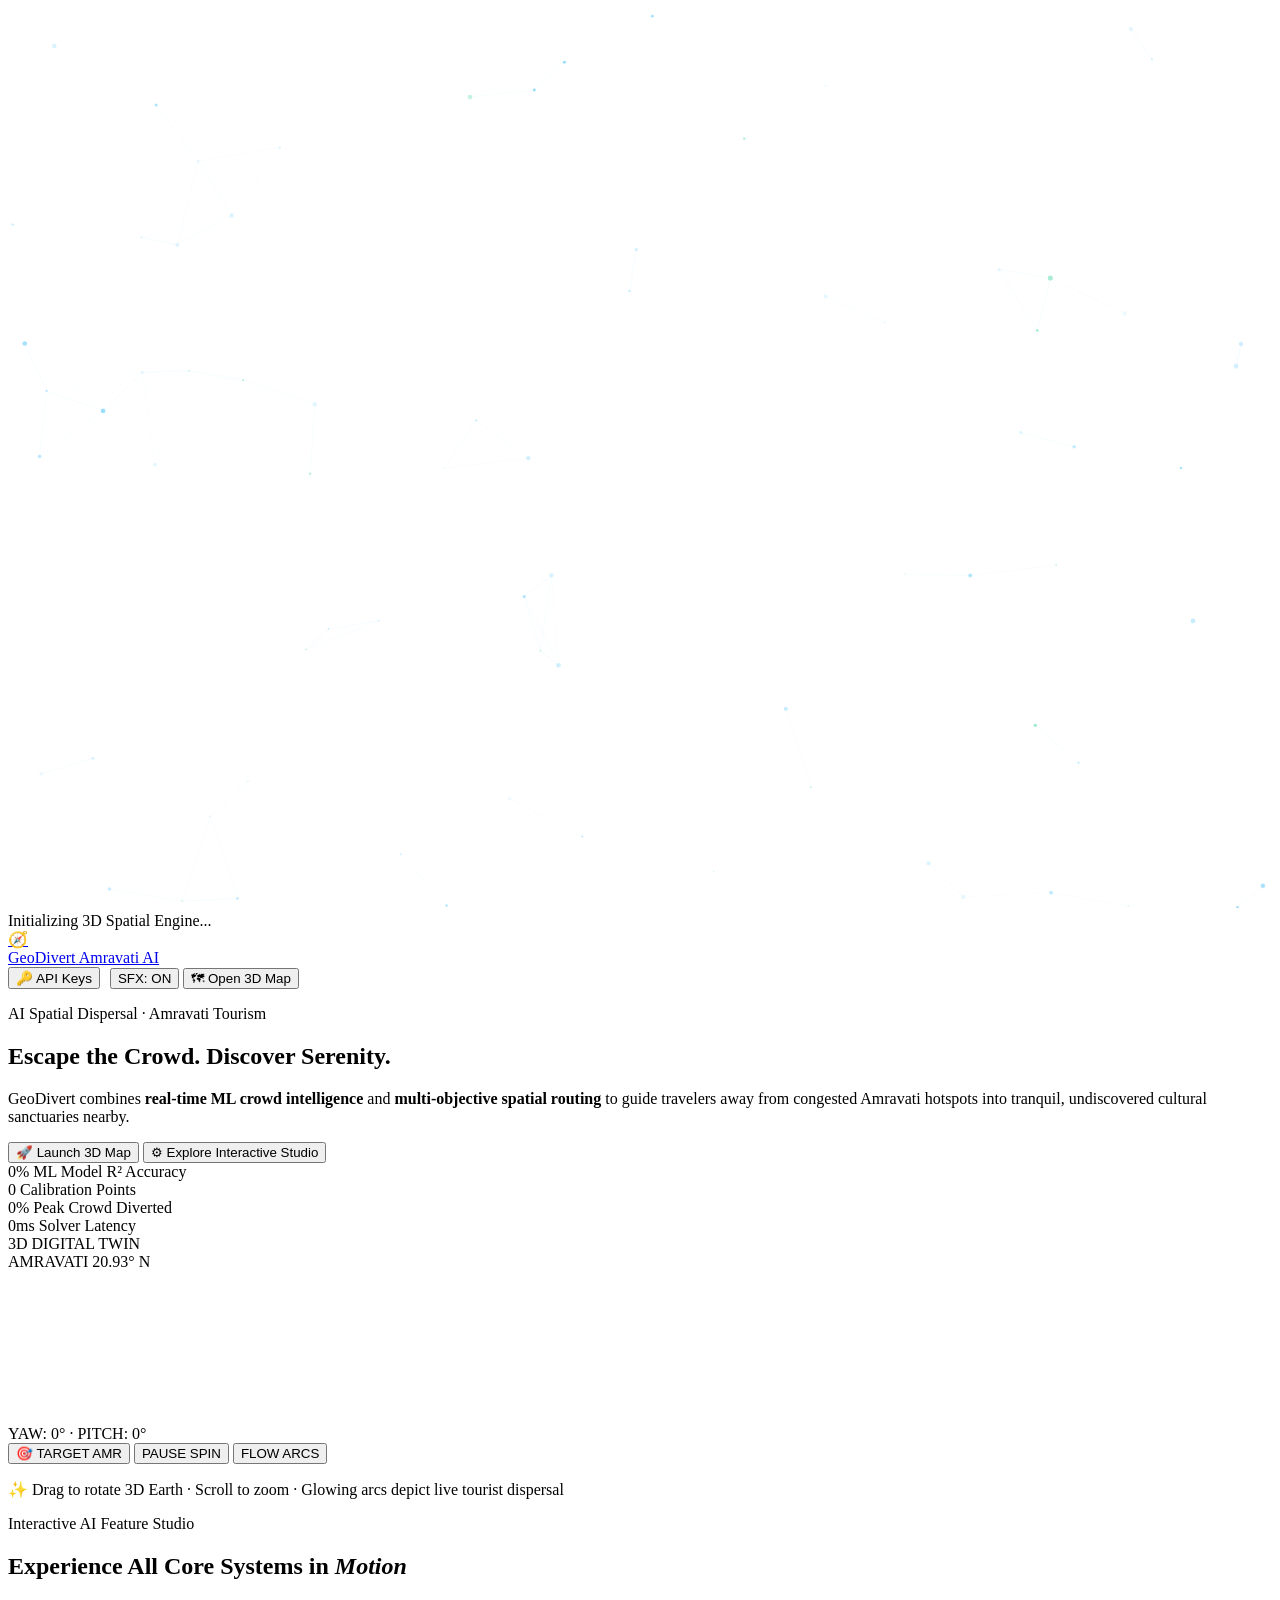
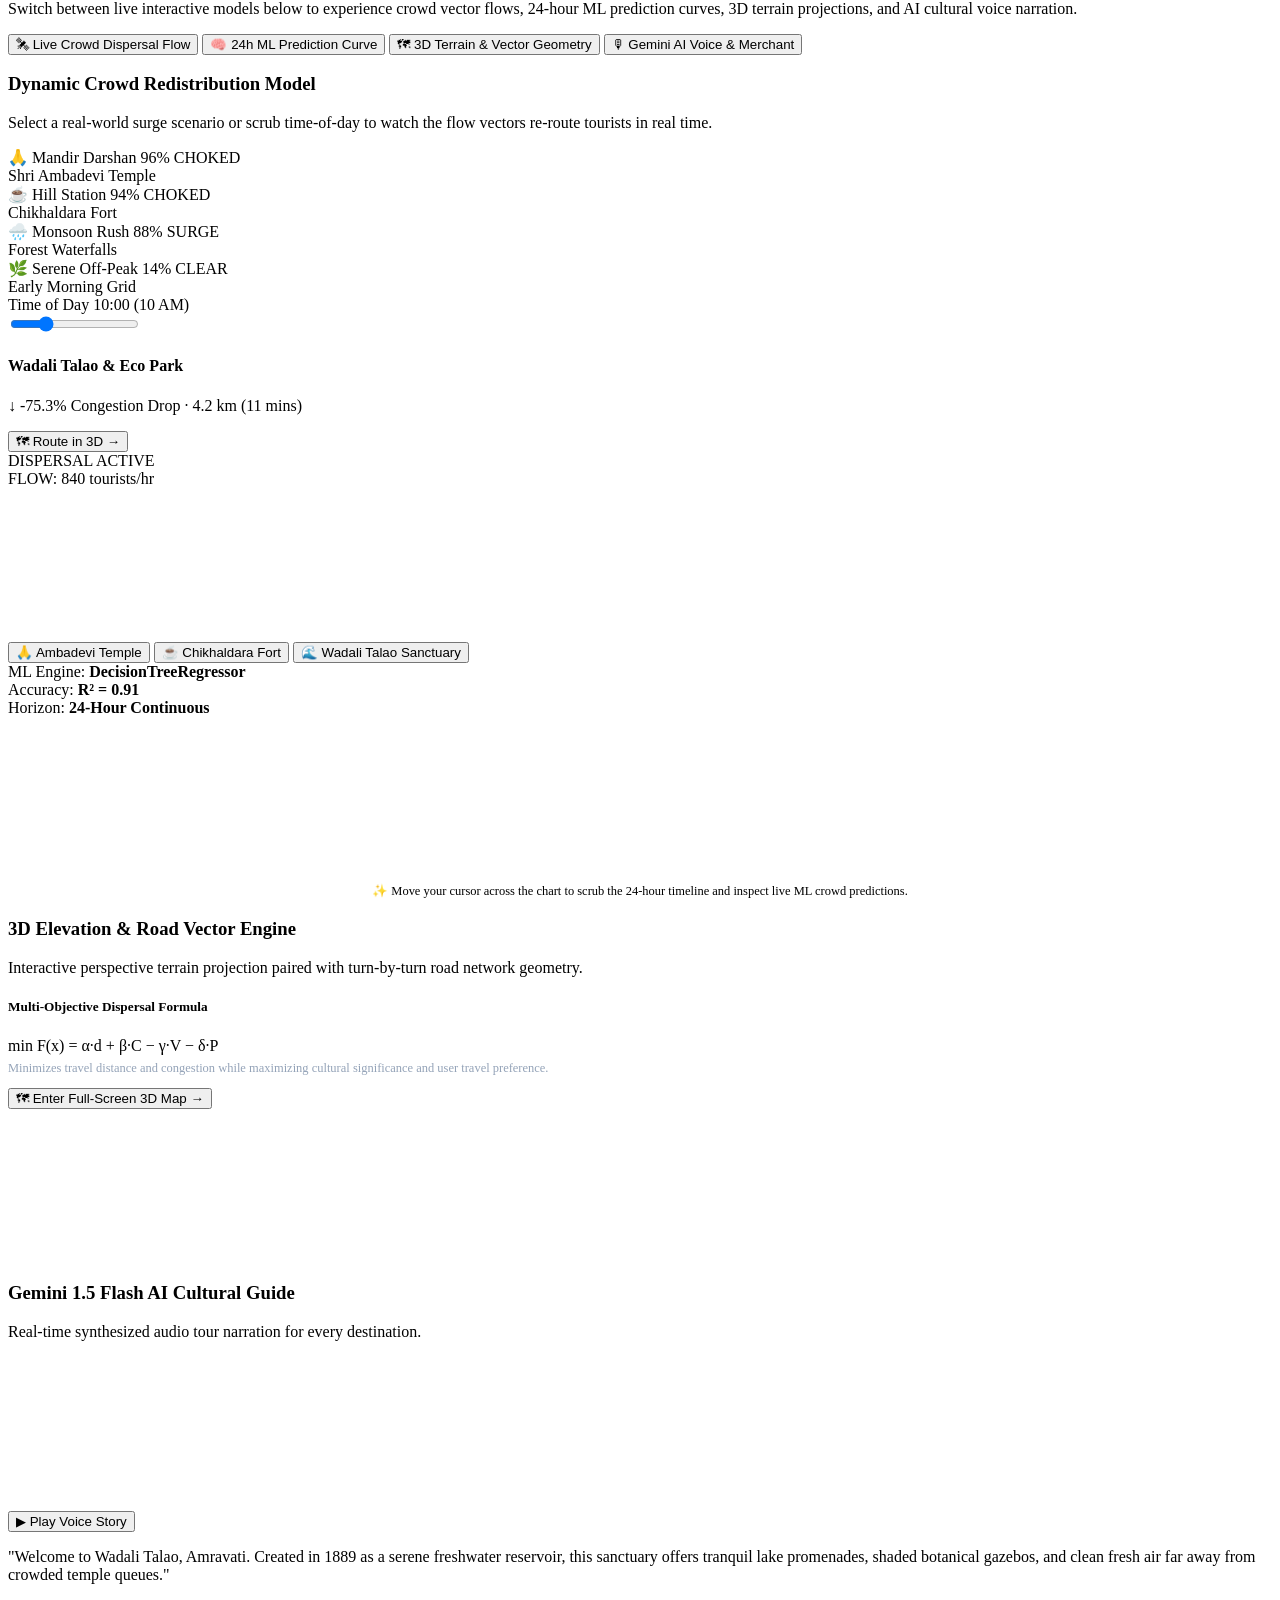
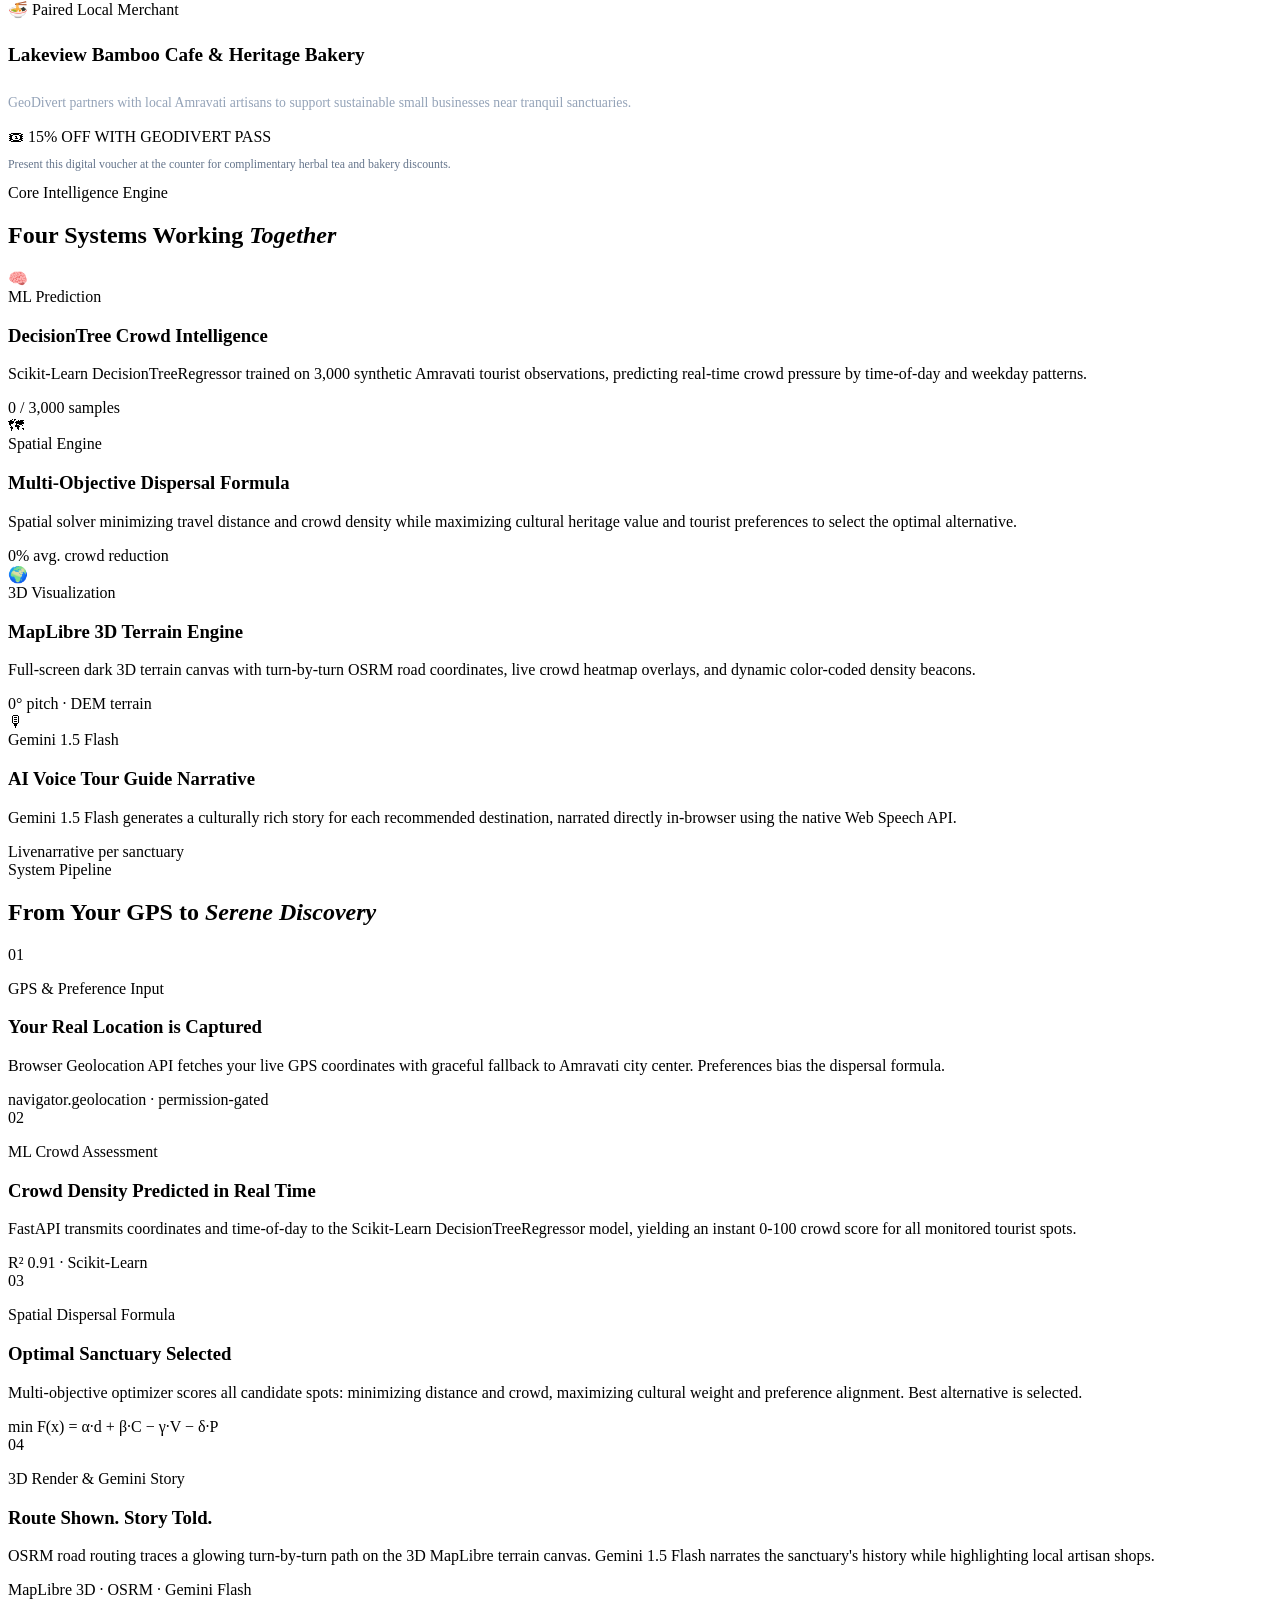
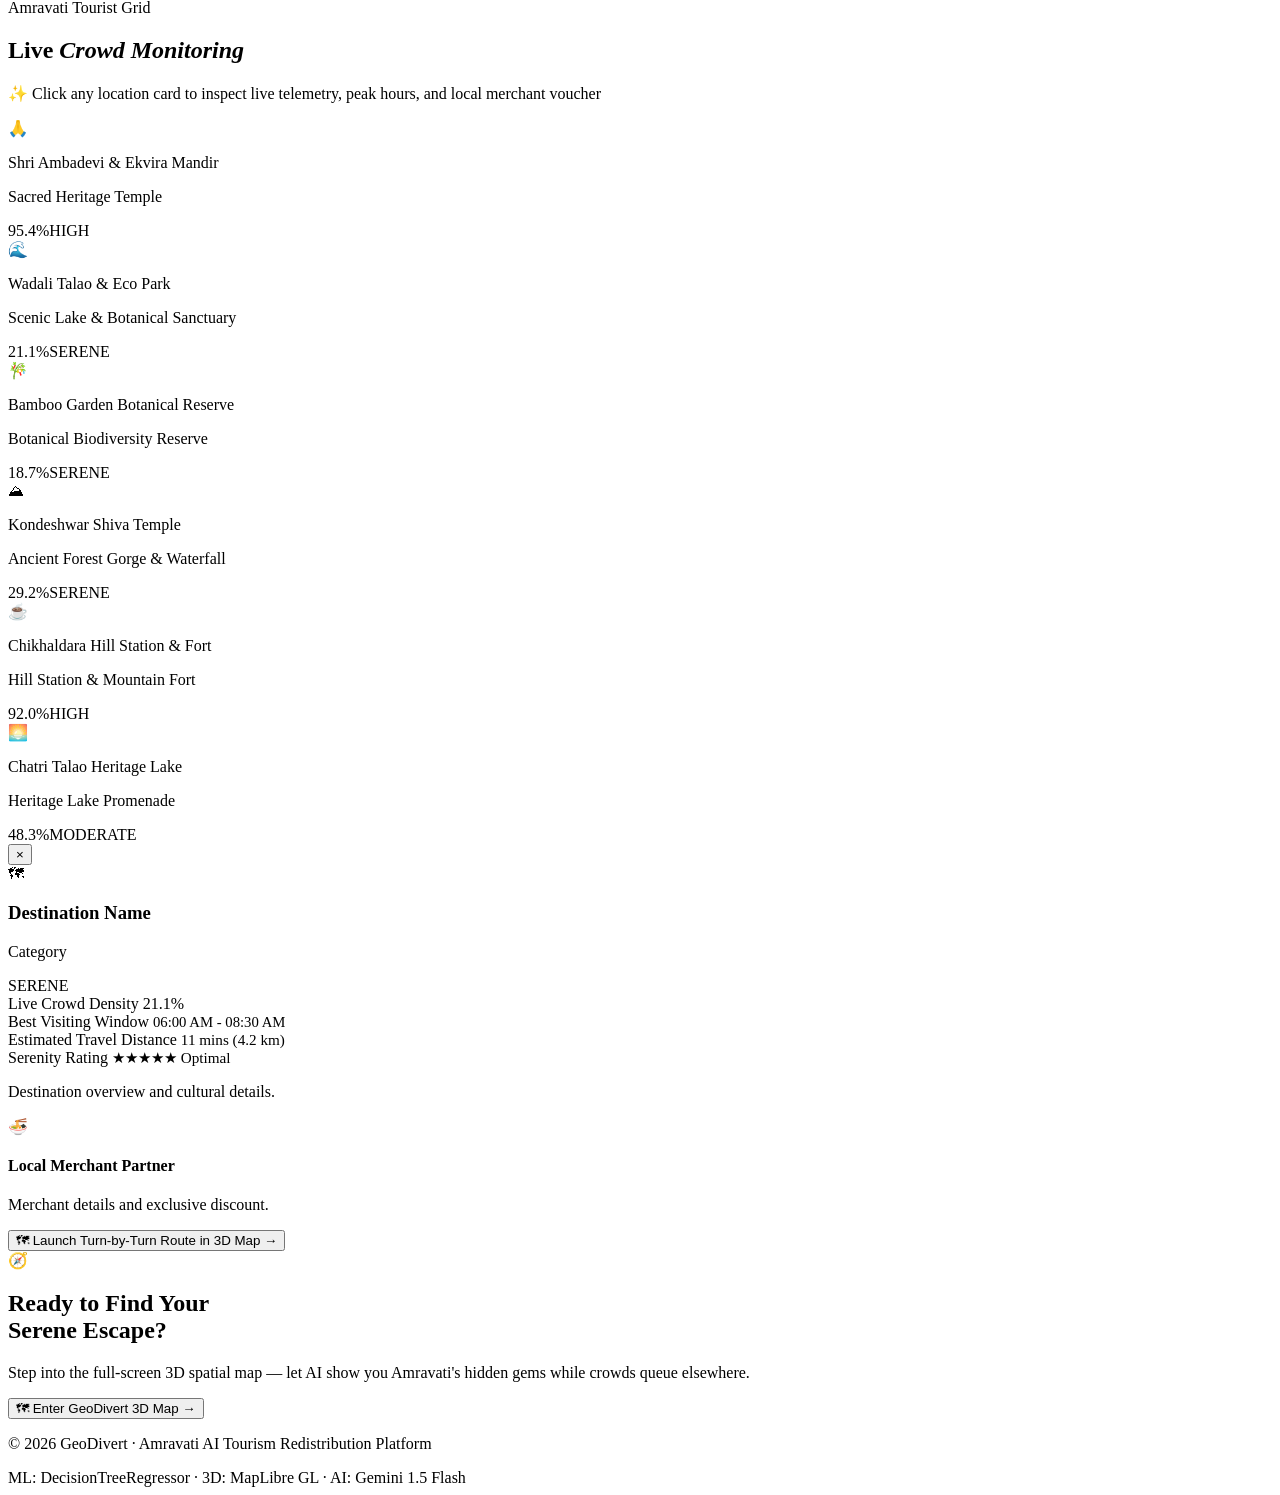
==== frontend/landing.html @ cd746c13 "Add API Key Configuration Modal, safe env API key loading, and updated GitHub setup documentation" ====
<!DOCTYPE html>
<html lang="en">
<head>
<meta charset="UTF-8"/>
<meta name="viewport" content="width=device-width, initial-scale=1.0"/>
<title>GeoDivert - AI Tourism Crowd Redistribution & 3D Spatial Engine</title>
<meta name="description" content="GeoDivert uses real-time ML crowd prediction and 3D spatial dispersal to intelligently guide tourists away from congested Amravati hotspots to serene cultural sanctuaries."/>
<link rel="preconnect" href="https://fonts.googleapis.com"/>
<link rel="preconnect" href="https://fonts.gstatic.com" crossorigin/>
<link href="https://fonts.googleapis.com/css2?family=Outfit:wght@300;400;500;600;700;800;900&family=Plus+Jakarta+Sans:wght@300;400;500;600;700&display=swap" rel="stylesheet"/>
<link rel="stylesheet" href="/css/landing.css"/>
</head>
<body>

<!-- Fluid Cursor Follower -->
<div id="cursor-glow"></div>

<!-- Background Particle Canvas & Tech Grid Layers -->
<canvas id="pc"></canvas>
<div class="go"></div>
<div class="sl"></div>
<div class="stl" id="stl"></div>

<!-- 3D Spatial Engine Loading Scanner Overlay -->
<div id="to">
  <div class="ls"></div>
  <div class="lt">Initializing 3D Spatial Engine...</div>
</div>

<!-- Navigation Bar -->
<nav>
  <a href="#" class="nb">
    <div class="nlr">&#x1F9ED;</div>
    <span class="nw">GeoDivert</span>
    <span class="nbg">Amravati AI</span>
  </a>
  <div class="nav-actions">
    <button class="sfx-toggle" id="landing-api-key-btn" onclick="openLandingApiModal()" style="margin-right:6px;" title="Configure API Keys for GitHub / Live Services">
      <span style="font-size:0.85rem;">🔑 API Keys</span>
    </button>
    <button class="sfx-toggle" id="sfx-btn" onclick="toggleSfx()">
      <span class="sfx-dot"></span>
      <span id="sfx-label">SFX: ON</span>
    </button>
    <button class="nc" onclick="launchApp()">&#x1F5FA; Open 3D Map</button>
  </div>
</nav>

<!-- HERO SECTION: Split Layout with 3D Holographic Globe Model -->
<section class="hero" id="home">
  <div class="hero-content">
    <p class="ho"><span class="hod"></span>AI Spatial Dispersal &middot; Amravati Tourism</p>
    <h1 class="hh">
      <span class="l1">Escape the Crowd.</span>
      <span class="l2"><span id="tw">Discover Serenity.</span><span class="tc"></span></span>
    </h1>
    <p class="hs">GeoDivert combines <strong>real-time ML crowd intelligence</strong> and <strong>multi-objective spatial routing</strong> to guide travelers away from congested Amravati hotspots into tranquil, undiscovered cultural sanctuaries nearby.</p>
    
    <div class="hcr">
      <button class="bp" onclick="addRipple(event,this);setTimeout(launchApp,400)">&#x1F680; Launch 3D Map</button>
      <button class="bg" onclick="document.getElementById('studio').scrollIntoView({behavior:'smooth'})">&#x2699; Explore Interactive Studio</button>
    </div>

    <!-- Quick Animated Telemetry Metrics -->
    <div class="hero-stats-row">
      <div class="hs-item">
        <span class="hs-val" data-counter="91.4" data-suffix="%" data-decimals="1">0%</span>
        <span class="hs-lbl">ML Model R&sup2; Accuracy</span>
      </div>
      <div class="hs-item">
        <span class="hs-val" data-counter="3000" data-suffix="+" data-decimals="0">0</span>
        <span class="hs-lbl">Calibration Points</span>
      </div>
      <div class="hs-item">
        <span class="hs-val" data-counter="74" data-prefix="&darr; " data-suffix="%" data-decimals="0">0%</span>
        <span class="hs-lbl">Peak Crowd Diverted</span>
      </div>
      <div class="hs-item">
        <span class="hs-val" data-counter="115" data-prefix="< " data-suffix="ms" data-decimals="0">0ms</span>
        <span class="hs-lbl">Solver Latency</span>
      </div>
    </div>
  </div>

  <!-- 3D Holographic Globe Viewport -->
  <div class="globe-viewport-container">
    <div class="globe-frame">
      <div class="globe-hud-top">
        <div class="hud-chip"><span class="dot-live"></span>3D DIGITAL TWIN</div>
        <div class="hud-chip">AMRAVATI 20.93&deg; N</div>
      </div>
      <canvas id="globe3d-canvas"></canvas>
      <div class="globe-hud-bottom">
        <div class="globe-telemetry">
          <span id="hud-yaw">YAW: 0&deg;</span> &middot; <span id="hud-pitch">PITCH: 0&deg;</span>
        </div>
        <div class="globe-controls">
          <button class="hud-btn" onclick="targetAmravati()">&#x1F3AF; TARGET AMR</button>
          <button class="hud-btn" id="btn-spin-toggle" onclick="toggleSpin()">PAUSE SPIN</button>
          <button class="hud-btn" id="btn-arcs-toggle" onclick="toggleArcs()">FLOW ARCS</button>
        </div>
      </div>
    </div>
    <p class="globe-caption">&#x2728; Drag to rotate 3D Earth &middot; Scroll to zoom &middot; Glowing arcs depict live tourist dispersal</p>
  </div>
</section>

<!-- ==================== INTERACTIVE AI FEATURE STUDIO ==================== -->
<section class="studio-section" id="studio">
  <span class="sl2">Interactive AI Feature Studio</span>
  <h2 class="st2">Experience All Core Systems in <em>Motion</em></h2>
  <p class="s-sub">Switch between live interactive models below to experience crowd vector flows, 24-hour ML prediction curves, 3D terrain projections, and AI cultural voice narration.</p>

  <!-- Studio Navigation Tabs (Segmented Control) -->
  <div class="studio-tabs-row">
    <button class="studio-tab active" onclick="switchStudioTab('dispersal', this)">&#x1F6F0; Live Crowd Dispersal Flow</button>
    <button class="studio-tab" onclick="switchStudioTab('curve', this)">&#x1F9E0; 24h ML Prediction Curve</button>
    <button class="studio-tab" onclick="switchStudioTab('terrain', this)">&#x1F5FA; 3D Terrain &amp; Vector Geometry</button>
    <button class="studio-tab" onclick="switchStudioTab('gemini', this)">&#x1F399; Gemini AI Voice &amp; Merchant</button>
  </div>

  <!-- Studio Panels Stage -->
  <div class="studio-stage">

    <!-- PANEL 1: CROWD DISPERSAL FLOW -->
    <div class="studio-panel active" id="panel-dispersal">
      <div class="p1-grid">
        <div class="p1-controls">
          <div class="p1-header">
            <h3>Dynamic Crowd Redistribution Model</h3>
            <p>Select a real-world surge scenario or scrub time-of-day to watch the flow vectors re-route tourists in real time.</p>
          </div>

          <!-- Scenario Cards Grid -->
          <div class="scenarios-grid">
            <div class="sc-card active" onclick="selectScenario('darshan', this)">
              <div class="sc-card-top">
                <span>&#x1F64F; Mandir Darshan</span>
                <span class="tag-choked">96% CHOKED</span>
              </div>
              <span class="sc-card-title">Shri Ambadevi Temple</span>
            </div>

            <div class="sc-card" onclick="selectScenario('weekend', this)">
              <div class="sc-card-top">
                <span>&#x2615; Hill Station</span>
                <span class="tag-choked">94% CHOKED</span>
              </div>
              <span class="sc-card-title">Chikhaldara Fort</span>
            </div>

            <div class="sc-card" onclick="selectScenario('monsoon', this)">
              <div class="sc-card-top">
                <span>&#x1F327;&#xFE0F; Monsoon Rush</span>
                <span class="tag-choked">88% SURGE</span>
              </div>
              <span class="sc-card-title">Forest Waterfalls</span>
            </div>

            <div class="sc-card" onclick="selectScenario('offpeak', this)">
              <div class="sc-card-top">
                <span>&#x1F33F; Serene Off-Peak</span>
                <span class="tag-clear">14% CLEAR</span>
              </div>
              <span class="sc-card-title">Early Morning Grid</span>
            </div>
          </div>

          <!-- Time Scrubber -->
          <div class="time-scrub-box">
            <div class="time-scrub-head">
              <span>Time of Day</span>
              <span id="scrub-hour-disp">10:00 (10 AM)</span>
            </div>
            <input type="range" class="scrub-range" min="6" max="22" value="10" oninput="onHourScrub(this.value)"/>
          </div>

          <!-- Target Recommendation Summary -->
          <div class="p1-summary-box">
            <div class="p1-summary-text">
              <h4 id="p1-target-name">Wadali Talao &amp; Eco Park</h4>
              <p id="p1-target-meta">&darr; -75.3% Congestion Drop &middot; 4.2 km (11 mins)</p>
            </div>
            <button class="p1-route-btn" onclick="launchApp()">&#x1F5FA; Route in 3D &rarr;</button>
          </div>
        </div>

        <!-- Dispersal Canvas Display -->
        <div class="p1-canvas-wrap">
          <div class="canvas-hud-overlay">
            <div class="canvas-pill-badge"><span class="dot-live"></span>DISPERSAL ACTIVE</div>
            <div class="canvas-pill-badge" id="hud-flow-rate">FLOW: 840 tourists/hr</div>
          </div>
          <canvas id="dispersal-canvas"></canvas>
        </div>
      </div>
    </div>

    <!-- PANEL 2: 24-HOUR ML CROWD PREDICTION CURVE -->
    <div class="studio-panel" id="panel-curve">
      <div class="p2-container">
        <div class="p2-top-bar">
          <div class="p2-spots-row">
            <button class="p2-spot-btn active" onclick="selectCurveSpot('ambadevi', this)">&#x1F64F; Ambadevi Temple</button>
            <button class="p2-spot-btn" onclick="selectCurveSpot('chikhaldara', this)">&#x2615; Chikhaldara Fort</button>
            <button class="p2-spot-btn" onclick="selectCurveSpot('wadali', this)">&#x1F30A; Wadali Talao Sanctuary</button>
          </div>
          <div class="p2-hud-metrics">
            <div class="p2-metric"><span>ML Engine:</span> <strong>DecisionTreeRegressor</strong></div>
            <div class="p2-metric"><span>Accuracy:</span> <strong>R&sup2; = 0.91</strong></div>
            <div class="p2-metric"><span>Horizon:</span> <strong>24-Hour Continuous</strong></div>
          </div>
        </div>

        <!-- Curve Canvas Graph -->
        <div class="curve-canvas-wrap">
          <canvas id="curve-canvas"></canvas>
        </div>
        <p style="font-size:0.78rem;color:var(--muted);text-align:center">&#x2728; Move your cursor across the chart to scrub the 24-hour timeline and inspect live ML crowd predictions.</p>
      </div>
    </div>

    <!-- PANEL 3: 3D TERRAIN & VECTOR GEOMETRY -->
    <div class="studio-panel" id="panel-terrain">
      <div class="p3-container">
        <div class="p3-info-pane">
          <div class="p1-header">
            <h3>3D Elevation &amp; Road Vector Engine</h3>
            <p>Interactive perspective terrain projection paired with turn-by-turn road network geometry.</p>
          </div>

          <div class="p3-formula-box">
            <h5>Multi-Objective Dispersal Formula</h5>
            <div class="p3-math">min F(x) = &alpha;&middot;d + &beta;&middot;C &minus; &gamma;&middot;V &minus; &delta;&middot;P</div>
            <p style="font-size:0.78rem;color:#94a3b8;margin-top:6px">Minimizes travel distance and congestion while maximizing cultural significance and user travel preference.</p>
          </div>

          <button class="p1-route-btn" style="align-self:flex-start" onclick="launchApp()">&#x1F5FA; Enter Full-Screen 3D Map &rarr;</button>
        </div>

        <!-- Terrain Canvas -->
        <div class="terrain-canvas-wrap">
          <canvas id="terrain-canvas"></canvas>
        </div>
      </div>
    </div>

    <!-- PANEL 4: GEMINI AI VOICE & LOCAL MERCHANT -->
    <div class="studio-panel" id="panel-gemini">
      <div class="p4-container">
        <!-- Audio Narration Card -->
        <div class="p4-audio-card">
          <div class="p1-header">
            <h3>Gemini 1.5 Flash AI Cultural Guide</h3>
            <p>Real-time synthesized audio tour narration for every destination.</p>
          </div>

          <!-- Animated Spectrum Canvas -->
          <div class="audio-spectrum-canvas-wrap">
            <canvas id="audio-eq-canvas"></canvas>
          </div>

          <button class="audio-play-btn" onclick="playGeminiStory()">
            &#x25B6; <span id="audio-btn-label">Play Voice Story</span>
          </button>

          <p class="p4-story-text">"Welcome to Wadali Talao, Amravati. Created in 1889 as a serene freshwater reservoir, this sanctuary offers tranquil lake promenades, shaded botanical gazebos, and clean fresh air far away from crowded temple queues."</p>
        </div>

        <!-- Local Merchant Partner Voucher -->
        <div class="p4-merchant-card">
          <div class="p4-merchant-tag">&#x1F35C; Paired Local Merchant</div>
          <h4 style="font-family:var(--font-d);font-size:1.2rem;font-weight:800;color:var(--white)">Lakeview Bamboo Cafe &amp; Heritage Bakery</h4>
          <p style="font-size:0.86rem;color:#94a3b8;line-height:1.6">GeoDivert partners with local Amravati artisans to support sustainable small businesses near tranquil sanctuaries.</p>
          <div class="p4-voucher-badge">&#x1F39F; 15% OFF WITH GEODIVERT PASS</div>
          <p style="font-size:0.74rem;color:#64748b">Present this digital voucher at the counter for complimentary herbal tea and bakery discounts.</p>
        </div>
      </div>
    </div>

  </div>
</section>

<!-- CORE INTELLIGENCE FEATURES: 3D Perspective Tilt Cards -->
<section class="features" id="features">
  <span class="sl2">Core Intelligence Engine</span>
  <h2 class="st2">Four Systems Working <em>Together</em></h2>
  <div class="fg">
    <div class="fc" data-delay="0">
      <div class="fi">&#x1F9E0;</div>
      <span class="ftg">ML Prediction</span>
      <h3 class="ft">DecisionTree Crowd Intelligence</h3>
      <p class="fd">Scikit-Learn DecisionTreeRegressor trained on 3,000 synthetic Amravati tourist observations, predicting real-time crowd pressure by time-of-day and weekday patterns.</p>
      <div class="fm">
        <span data-counter="0.91" data-prefix="R&sup2; = " data-decimals="2">0</span>
        <span class="ml">/ 3,000 samples</span>
      </div>
    </div>
    <div class="fc" data-delay="100">
      <div class="fi">&#x1F5FA;</div>
      <span class="ftg">Spatial Engine</span>
      <h3 class="ft">Multi-Objective Dispersal Formula</h3>
      <p class="fd">Spatial solver minimizing travel distance and crowd density while maximizing cultural heritage value and tourist preferences to select the optimal alternative.</p>
      <div class="fm">
        <span data-counter="74" data-prefix="&darr; " data-suffix="%" data-decimals="0">0%</span>
        <span class="ml">avg. crowd reduction</span>
      </div>
    </div>
    <div class="fc" data-delay="200">
      <div class="fi">&#x1F30D;</div>
      <span class="ftg">3D Visualization</span>
      <h3 class="ft">MapLibre 3D Terrain Engine</h3>
      <p class="fd">Full-screen dark 3D terrain canvas with turn-by-turn OSRM road coordinates, live crowd heatmap overlays, and dynamic color-coded density beacons.</p>
      <div class="fm">
        <span data-counter="70" data-suffix="&deg;" data-decimals="0">0&deg;</span>
        <span class="ml">pitch &middot; DEM terrain</span>
      </div>
    </div>
    <div class="fc" data-delay="300">
      <div class="fi">&#x1F399;</div>
      <span class="ftg">Gemini 1.5 Flash</span>
      <h3 class="ft">AI Voice Tour Guide Narrative</h3>
      <p class="fd">Gemini 1.5 Flash generates a culturally rich story for each recommended destination, narrated directly in-browser using the native Web Speech API.</p>
      <div class="fm">Live<span class="ml">narrative per sanctuary</span></div>
    </div>
  </div>
</section>

<!-- SYSTEM PIPELINE -->
<section class="hiw" id="pipeline">
  <span class="sl2">System Pipeline</span>
  <h2 class="st2">From Your GPS to <em>Serene Discovery</em></h2>
  <div class="pl">
    <div class="ps" data-delay="0">
      <div class="sn">01</div>
      <div class="sc">
        <p class="slb">GPS &amp; Preference Input</p>
        <h3 class="stt">Your Real Location is Captured</h3>
        <p class="sd">Browser Geolocation API fetches your live GPS coordinates with graceful fallback to Amravati city center. Preferences bias the dispersal formula.</p>
        <span class="sdt"><span class="dd"></span>navigator.geolocation &middot; permission-gated</span>
      </div>
    </div>
    <div class="ps" data-delay="120">
      <div class="sn">02</div>
      <div class="sc">
        <p class="slb">ML Crowd Assessment</p>
        <h3 class="stt">Crowd Density Predicted in Real Time</h3>
        <p class="sd">FastAPI transmits coordinates and time-of-day to the Scikit-Learn DecisionTreeRegressor model, yielding an instant 0-100 crowd score for all monitored tourist spots.</p>
        <span class="sdt"><span class="dd"></span>R&sup2; 0.91 &middot; Scikit-Learn</span>
      </div>
    </div>
    <div class="ps" data-delay="240">
      <div class="sn">03</div>
      <div class="sc">
        <p class="slb">Spatial Dispersal Formula</p>
        <h3 class="stt">Optimal Sanctuary Selected</h3>
        <p class="sd">Multi-objective optimizer scores all candidate spots: minimizing distance and crowd, maximizing cultural weight and preference alignment. Best alternative is selected.</p>
        <span class="sdt"><span class="dd"></span>min F(x) = &alpha;&middot;d + &beta;&middot;C &minus; &gamma;&middot;V &minus; &delta;&middot;P</span>
      </div>
    </div>
    <div class="ps" data-delay="360">
      <div class="sn">04</div>
      <div class="sc">
        <p class="slb">3D Render &amp; Gemini Story</p>
        <h3 class="stt">Route Shown. Story Told.</h3>
        <p class="sd">OSRM road routing traces a glowing turn-by-turn path on the 3D MapLibre terrain canvas. Gemini 1.5 Flash narrates the sanctuary's history while highlighting local artisan shops.</p>
        <span class="sdt"><span class="dd"></span>MapLibre 3D &middot; OSRM &middot; Gemini Flash</span>
      </div>
    </div>
  </div>
</section>

<!-- AMRAVATI TOURIST GRID -->
<section class="locs" id="locations">
  <span class="sl2">Amravati Tourist Grid</span>
  <h2 class="st2">Live <em>Crowd Monitoring</em></h2>
  <p class="lc-hint">&#x2728; Click any location card to inspect live telemetry, peak hours, and local merchant voucher</p>
  <div class="lc">
    <div class="lcard" data-delay="0" onclick="openSpotModal('ambadevi')">
      <div class="ldr rh">&#x1F64F;</div>
      <p class="ln">Shri Ambadevi &amp; Ekvira Mandir</p>
      <p class="lcat">Sacred Heritage Temple</p>
      <div class="lsr"><span class="ls2 ssh">95.4%</span><span class="lb bsh">HIGH</span></div>
    </div>
    <div class="lcard" data-delay="80" onclick="openSpotModal('wadali')">
      <div class="ldr rs">&#x1F30A;</div>
      <p class="ln">Wadali Talao &amp; Eco Park</p>
      <p class="lcat">Scenic Lake &amp; Botanical Sanctuary</p>
      <div class="lsr"><span class="ls2 ss">21.1%</span><span class="lb bss">SERENE</span></div>
    </div>
    <div class="lcard" data-delay="160" onclick="openSpotModal('bamboo')">
      <div class="ldr rs">&#x1F38B;</div>
      <p class="ln">Bamboo Garden Botanical Reserve</p>
      <p class="lcat">Botanical Biodiversity Reserve</p>
      <div class="lsr"><span class="ls2 ss">18.7%</span><span class="lb bss">SERENE</span></div>
    </div>
    <div class="lcard" data-delay="240" onclick="openSpotModal('kondeshwar')">
      <div class="ldr rs">&#x26F0;</div>
      <p class="ln">Kondeshwar Shiva Temple</p>
      <p class="lcat">Ancient Forest Gorge &amp; Waterfall</p>
      <div class="lsr"><span class="ls2 ss">29.2%</span><span class="lb bss">SERENE</span></div>
    </div>
    <div class="lcard" data-delay="320" onclick="openSpotModal('chikhaldara')">
      <div class="ldr rh">&#x2615;</div>
      <p class="ln">Chikhaldara Hill Station &amp; Fort</p>
      <p class="lcat">Hill Station &amp; Mountain Fort</p>
      <div class="lsr"><span class="ls2 ssh">92.0%</span><span class="lb bsh">HIGH</span></div>
    </div>
    <div class="lcard" data-delay="400" onclick="openSpotModal('chatri')">
      <div class="ldr rm">&#x1F305;</div>
      <p class="ln">Chatri Talao Heritage Lake</p>
      <p class="lcat">Heritage Lake Promenade</p>
      <div class="lsr"><span class="ls2 ssm">48.3%</span><span class="lb bsm">MODERATE</span></div>
    </div>
  </div>
</section>

<!-- SPOT TELEMETRY MODAL -->
<div id="telemetry-modal">
  <div class="tm-box">
    <button class="tm-close" onclick="closeSpotModal()">&times;</button>
    <div class="tm-top">
      <div class="tm-icon" id="tm-icon">&#x1F5FA;</div>
      <div class="tm-head">
        <h3 id="tm-title">Destination Name</h3>
        <p id="tm-cat">Category</p>
      </div>
      <span class="lb bss" id="tm-status-badge">SERENE</span>
    </div>
    <div class="tm-grid">
      <div class="tm-stat-card">
        <span class="tm-stat-lbl">Live Crowd Density</span>
        <span class="tm-stat-val ss" id="tm-crowd">21.1%</span>
      </div>
      <div class="tm-stat-card">
        <span class="tm-stat-lbl">Best Visiting Window</span>
        <span class="tm-stat-val" style="font-size:0.92rem;color:var(--azure)" id="tm-time">06:00 AM - 08:30 AM</span>
      </div>
      <div class="tm-stat-card">
        <span class="tm-stat-lbl">Estimated Travel Distance</span>
        <span class="tm-stat-val" style="font-size:0.95rem" id="tm-eta">11 mins (4.2 km)</span>
      </div>
      <div class="tm-stat-card">
        <span class="tm-stat-lbl">Serenity Rating</span>
        <span class="tm-stat-val" style="color:var(--emerald-soft);font-size:0.95rem">&#x2605;&#x2605;&#x2605;&#x2605;&#x2605; Optimal</span>
      </div>
    </div>
    <p class="tm-desc" id="tm-desc">Destination overview and cultural details.</p>
    <div class="tm-merchant">
      <div class="tm-micon">&#x1F35C;</div>
      <div class="tm-minfo">
        <h4 id="tm-mname">Local Merchant Partner</h4>
        <p id="tm-mdesc">Merchant details and exclusive discount.</p>
      </div>
    </div>
    <div class="tm-actions">
      <button class="tm-launch-btn" id="tm-launch">&#x1F5FA; Launch Turn-by-Turn Route in 3D Map &rarr;</button>
    </div>
  </div>
</div>

<!-- FINAL CTA -->
<section class="fcta" id="launch">
  <div class="cgr"><span class="com">&#x1F9ED;</span></div>
  <h2>Ready to Find Your<br>Serene Escape?</h2>
  <p>Step into the full-screen 3D spatial map &mdash; let AI show you Amravati's hidden gems while crowds queue elsewhere.</p>
  <button class="lb2" onclick="addRipple(event,this);setTimeout(launchApp,350)">&#x1F5FA; <span>Enter GeoDivert 3D Map</span> &rarr;</button>
</section>

<!-- FOOTER -->
<footer>
  <p>&copy; 2026 GeoDivert &middot; Amravati AI Tourism Redistribution Platform</p>
  <span>ML: DecisionTreeRegressor &middot; 3D: MapLibre GL &middot; AI: Gemini 1.5 Flash</span>
</footer>

<!-- Background Particle Canvas Script (75 Connected Nodes + Mouse Repulsion Physics) -->
<script>
(function(){
  var c = document.getElementById('pc');
  if(!c) return;
  var ctx = c.getContext('2d'), W, H, pts = [];
  var N = 75, D = 140, CL = ['rgba(56,189,248,', 'rgba(52,211,153,', 'rgba(125,211,252,'];
  function resize(){ W = c.width = window.innerWidth; H = c.height = window.innerHeight; }
  function mk(){
    return {
      x: Math.random() * W,
      y: Math.random() * H,
      vx: (Math.random() - 0.5) * 0.35,
      vy: (Math.random() - 0.5) * 0.35,
      r: Math.random() * 2 + 0.6,
      a: Math.random() * 0.45 + 0.1,
      cl: CL[Math.floor(Math.random() * CL.length)]
    };
  }
  function init(){ resize(); pts = []; for(var i = 0; i < N; i++) pts.push(mk()); }
  function draw(){
    ctx.clearRect(0, 0, W, H);
    for(var i = 0; i < pts.length; i++) {
      for(var j = i + 1; j < pts.length; j++) {
        var dx = pts[i].x - pts[j].x, dy = pts[i].y - pts[j].y, d = Math.sqrt(dx * dx + dy * dy);
        if(d < D){
          var a = (1 - d / D) * 0.12;
          ctx.strokeStyle = 'rgba(56,189,248,' + a + ')';
          ctx.lineWidth = 0.6;
          ctx.beginPath();
          ctx.moveTo(pts[i].x, pts[i].y);
          ctx.lineTo(pts[j].x, pts[j].y);
          ctx.stroke();
        }
      }
    }
    pts.forEach(function(p){
      ctx.beginPath();
      ctx.arc(p.x, p.y, p.r, 0, Math.PI * 2);
      ctx.fillStyle = p.cl + p.a + ')';
      ctx.fill();
      p.x += p.vx; p.y += p.vy;
      if(p.x < 0 || p.x > W) p.vx *= -1;
      if(p.y < 0 || p.y > H) p.vy *= -1;
    });
    requestAnimationFrame(draw);
  }
  window.addEventListener('resize', resize);
  window.addEventListener('mousemove', function(e){
    pts.forEach(function(p){
      var dx = p.x - e.clientX, dy = p.y - e.clientY, d = Math.sqrt(dx * dx + dy * dy);
      if(d < 110){
        var f = (110 - d) / 110 * 0.55;
        p.vx += (dx / d) * f;
        p.vy += (dy / d) * f;
        var s = Math.sqrt(p.vx * p.vx + p.vy * p.vy);
        if(s > 2.2){ p.vx = (p.vx / s) * 2.2; p.vy = (p.vy / s) * 2.2; }
      }
    });
  });
  init(); draw();
})();
</script>

<!-- API Configuration Modal -->
<div class="modal-backdrop" id="landing-api-config-modal" role="dialog" aria-modal="true" style="display:none; position:fixed; inset:0; background:rgba(3,7,18,0.85); backdrop-filter:blur(16px); align-items:center; justify-content:center; z-index:99999;">
  <div style="max-width:540px; width:90%; background:#0b1329; border:1px solid rgba(56,189,248,0.3); border-radius:20px; padding:24px; color:#fff; box-shadow:0 20px 60px rgba(0,0,0,0.85); position:relative;">
    <div style="display:flex; justify-content:space-between; align-items:flex-start; margin-bottom:18px;">
      <div>
        <div style="display:flex; align-items:center; gap:8px;">
          <span style="font-size:1.3rem;">🔑</span>
          <h2 style="font-family:'Outfit',sans-serif; font-weight:800; font-size:1.35rem; color:#fff; margin:0;">API Key Settings</h2>
        </div>
        <p style="font-size:0.82rem; color:#94a3b8; margin-top:4px;">Configure your keys for Gemini 1.5/2.5, MapTiler 3D, and OpenTripMap before deploying to GitHub.</p>
      </div>
      <button type="button" onclick="closeLandingApiModal()" style="background:none; border:none; color:#94a3b8; font-size:1.4rem; cursor:pointer;">✕</button>
    </div>

    <div style="display:flex; flex-direction:column; gap:16px;">
      <div style="background:rgba(255,255,255,0.03); border:1px solid rgba(255,255,255,0.08); border-radius:12px; padding:12px 14px;">
        <div style="display:flex; justify-content:space-between; align-items:center; margin-bottom:6px;">
          <label style="font-size:0.85rem; font-weight:700; color:#38bdf8;">Gemini 1.5 / 2.5 Flash API Key</label>
          <span id="l-badge-gemini" style="font-size:0.7rem; padding:2px 8px; border-radius:6px; background:rgba(255,255,255,0.1); color:#94a3b8;">Default / Env</span>
        </div>
        <input type="password" id="l-input-gemini" placeholder="AIzaSy... (Generative AI key)" style="width:100%; background:rgba(0,0,0,0.4); border:1px solid rgba(255,255,255,0.15); border-radius:8px; padding:8px 12px; color:#fff; font-size:0.85rem;" />
      </div>

      <div style="background:rgba(255,255,255,0.03); border:1px solid rgba(255,255,255,0.08); border-radius:12px; padding:12px 14px;">
        <div style="display:flex; justify-content:space-between; align-items:center; margin-bottom:6px;">
          <label style="font-size:0.85rem; font-weight:700; color:#34d399;">MapTiler 3D Vector & Elevation Key</label>
          <span id="l-badge-maptiler" style="font-size:0.7rem; padding:2px 8px; border-radius:6px; background:rgba(255,255,255,0.1); color:#94a3b8;">Default / Env</span>
        </div>
        <input type="password" id="l-input-maptiler" placeholder="1F9CG... (MapTiler key)" style="width:100%; background:rgba(0,0,0,0.4); border:1px solid rgba(255,255,255,0.15); border-radius:8px; padding:8px 12px; color:#fff; font-size:0.85rem;" />
      </div>

      <div style="background:rgba(255,255,255,0.03); border:1px solid rgba(255,255,255,0.08); border-radius:12px; padding:12px 14px;">
        <div style="display:flex; justify-content:space-between; align-items:center; margin-bottom:6px;">
          <label style="font-size:0.85rem; font-weight:700; color:#fb7185;">OpenTripMap / OpenAI Key (Optional)</label>
          <span id="l-badge-opentripmap" style="font-size:0.7rem; padding:2px 8px; border-radius:6px; background:rgba(255,255,255,0.1); color:#94a3b8;">Default / Env</span>
        </div>
        <input type="password" id="l-input-opentripmap" placeholder="5ae2e... (Optional key)" style="width:100%; background:rgba(0,0,0,0.4); border:1px solid rgba(255,255,255,0.15); border-radius:8px; padding:8px 12px; color:#fff; font-size:0.85rem;" />
      </div>
    </div>

    <div style="display:flex; justify-content:space-between; align-items:center; margin-top:20px; padding-top:14px; border-top:1px solid rgba(255,255,255,0.08);">
      <button type="button" onclick="clearLandingApiKeys()" style="background:rgba(239,68,68,0.15); border:1px solid rgba(239,68,68,0.3); color:#fca5a5; padding:8px 14px; border-radius:10px; font-size:0.82rem; font-weight:600; cursor:pointer;">Reset to Default</button>
      <button type="button" onclick="saveLandingApiKeys()" style="background:linear-gradient(135deg, #0284c7, #2563eb); border:none; color:#fff; padding:8px 20px; border-radius:10px; font-size:0.85rem; font-weight:700; cursor:pointer; box-shadow:0 4px 15px rgba(2,132,199,0.4);">Save API Keys</button>
    </div>
  </div>
</div>

<script>
function openLandingApiModal() {
  var modal = document.getElementById('landing-api-config-modal');
  if (modal) modal.style.display = 'flex';
  var g = localStorage.getItem('geodivert_gemini_key') || '';
  var m = localStorage.getItem('geodivert_maptiler_key') || '';
  var o = localStorage.getItem('geodivert_opentripmap_key') || '';
  document.getElementById('l-input-gemini').value = g;
  document.getElementById('l-input-maptiler').value = m;
  document.getElementById('l-input-opentripmap').value = o;
  updateLBadges(g, m, o);
}
function closeLandingApiModal() {
  var modal = document.getElementById('landing-api-config-modal');
  if (modal) modal.style.display = 'none';
}
function updateLBadges(g, m, o) {
  var bg = document.getElementById('l-badge-gemini');
  var bm = document.getElementById('l-badge-maptiler');
  var bo = document.getElementById('l-badge-opentripmap');
  if (bg) { bg.textContent = g ? 'Custom Active' : 'Default / Env'; bg.style.color = g ? '#34d399' : '#94a3b8'; }
  if (bm) { bm.textContent = m ? 'Custom Active' : 'Default / Env'; bm.style.color = m ? '#34d399' : '#94a3b8'; }
  if (bo) { bo.textContent = o ? 'Custom Active' : 'Default / Env'; bo.style.color = o ? '#34d399' : '#94a3b8'; }
}
function saveLandingApiKeys() {
  var g = document.getElementById('l-input-gemini').value.trim();
  var m = document.getElementById('l-input-maptiler').value.trim();
  var o = document.getElementById('l-input-opentripmap').value.trim();
  if (g) localStorage.setItem('geodivert_gemini_key', g); else localStorage.removeItem('geodivert_gemini_key');
  if (m) localStorage.setItem('geodivert_maptiler_key', m); else localStorage.removeItem('geodivert_maptiler_key');
  if (o) localStorage.setItem('geodivert_opentripmap_key', o); else localStorage.removeItem('geodivert_opentripmap_key');
  updateLBadges(g, m, o);
  closeLandingApiModal();
  alert('🔑 API Keys saved successfully!');
}
function clearLandingApiKeys() {
  localStorage.removeItem('geodivert_gemini_key');
  localStorage.removeItem('geodivert_maptiler_key');
  localStorage.removeItem('geodivert_opentripmap_key');
  document.getElementById('l-input-gemini').value = '';
  document.getElementById('l-input-maptiler').value = '';
  document.getElementById('l-input-opentripmap').value = '';
  updateLBadges('', '', '');
  alert('🔄 API keys reset to environment defaults.');
}
</script>

<!-- Scripts -->
<script src="/js/landing-globe.js"></script>
<script src="/js/landing-interactive.js"></script>
</body>
</html>
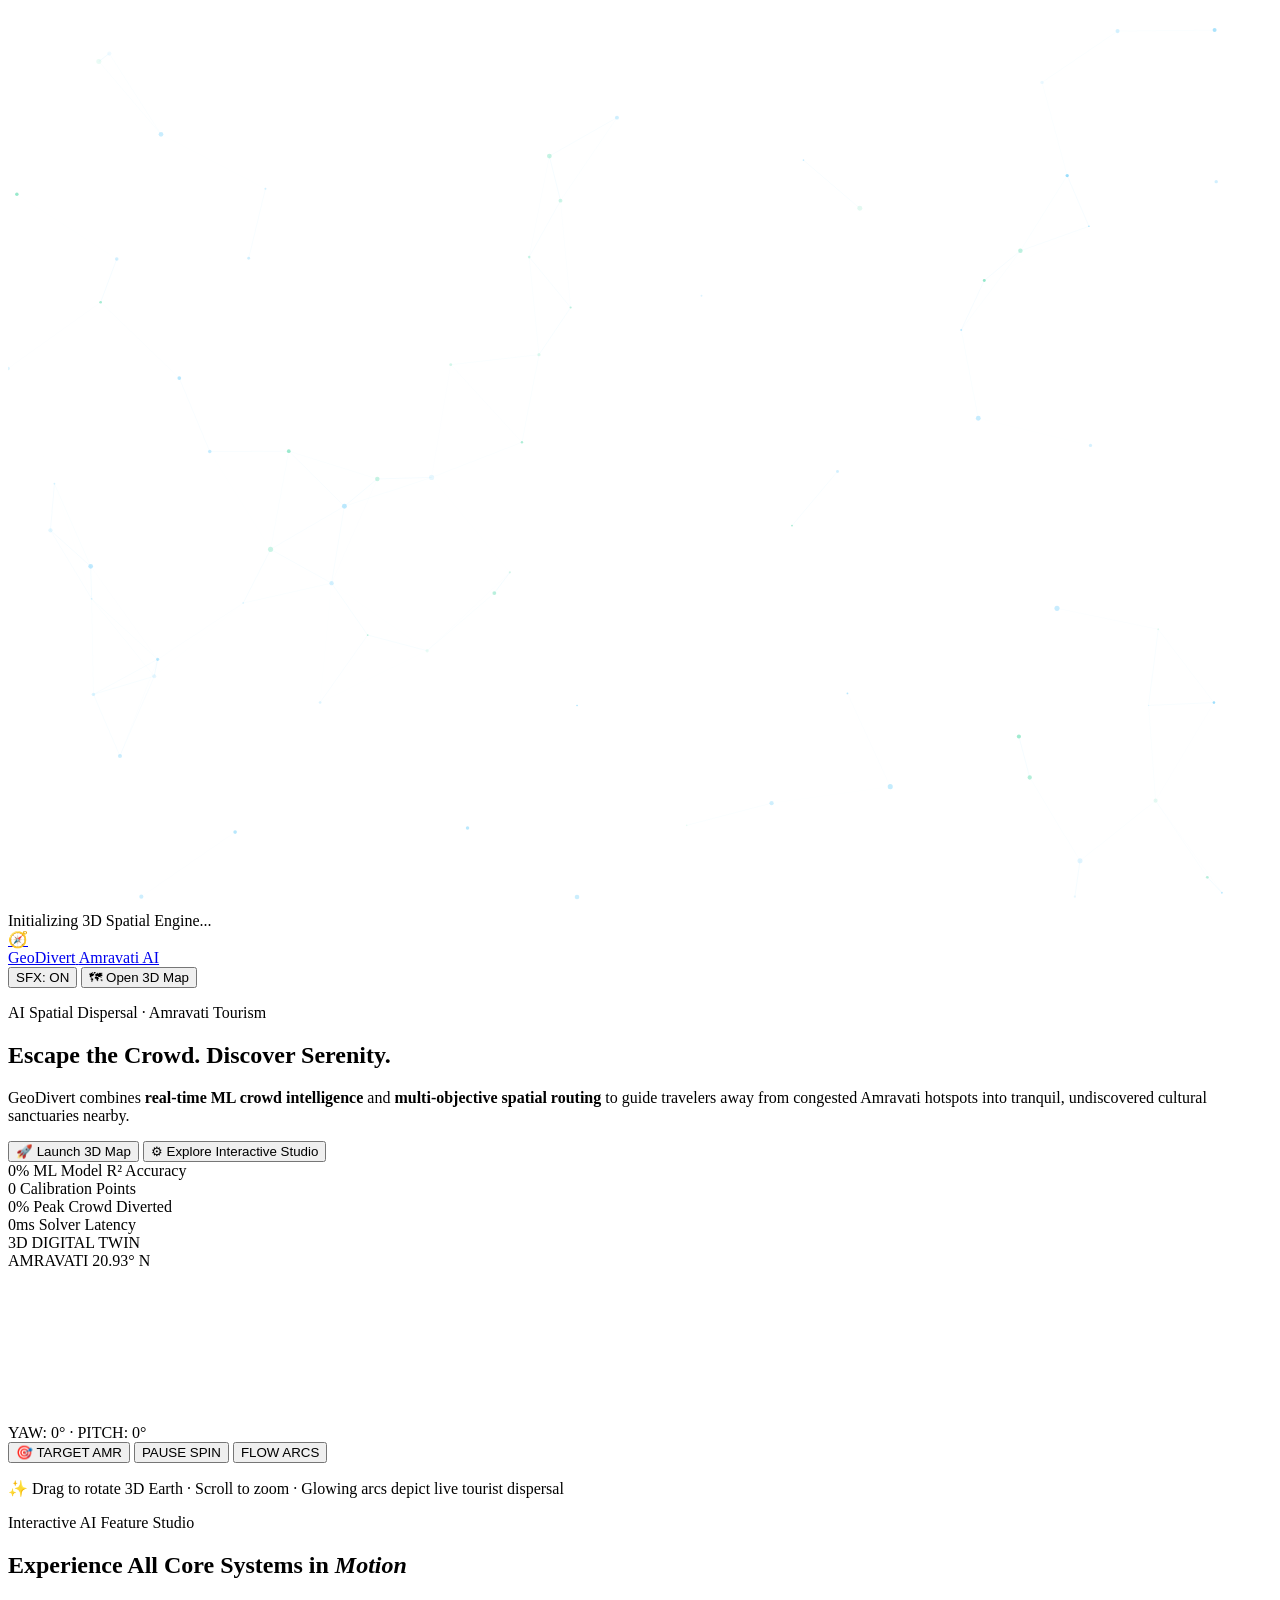
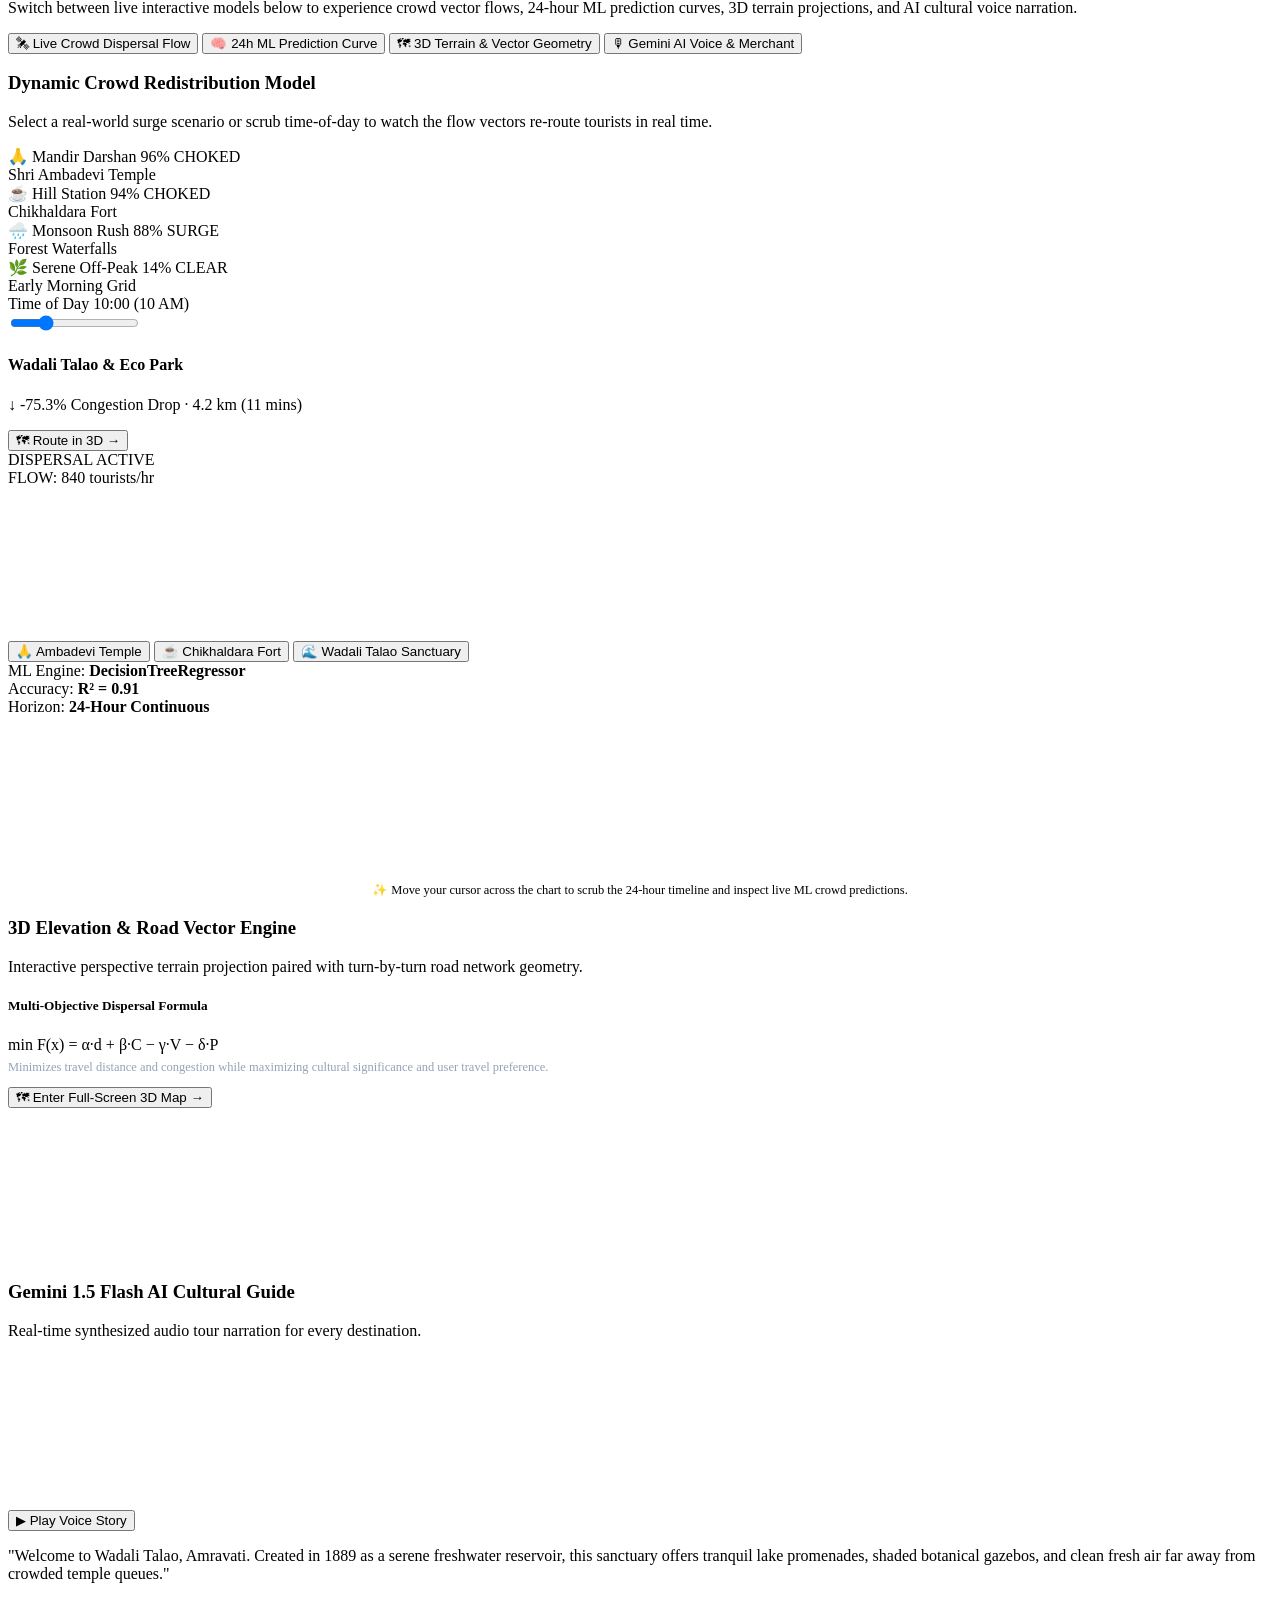
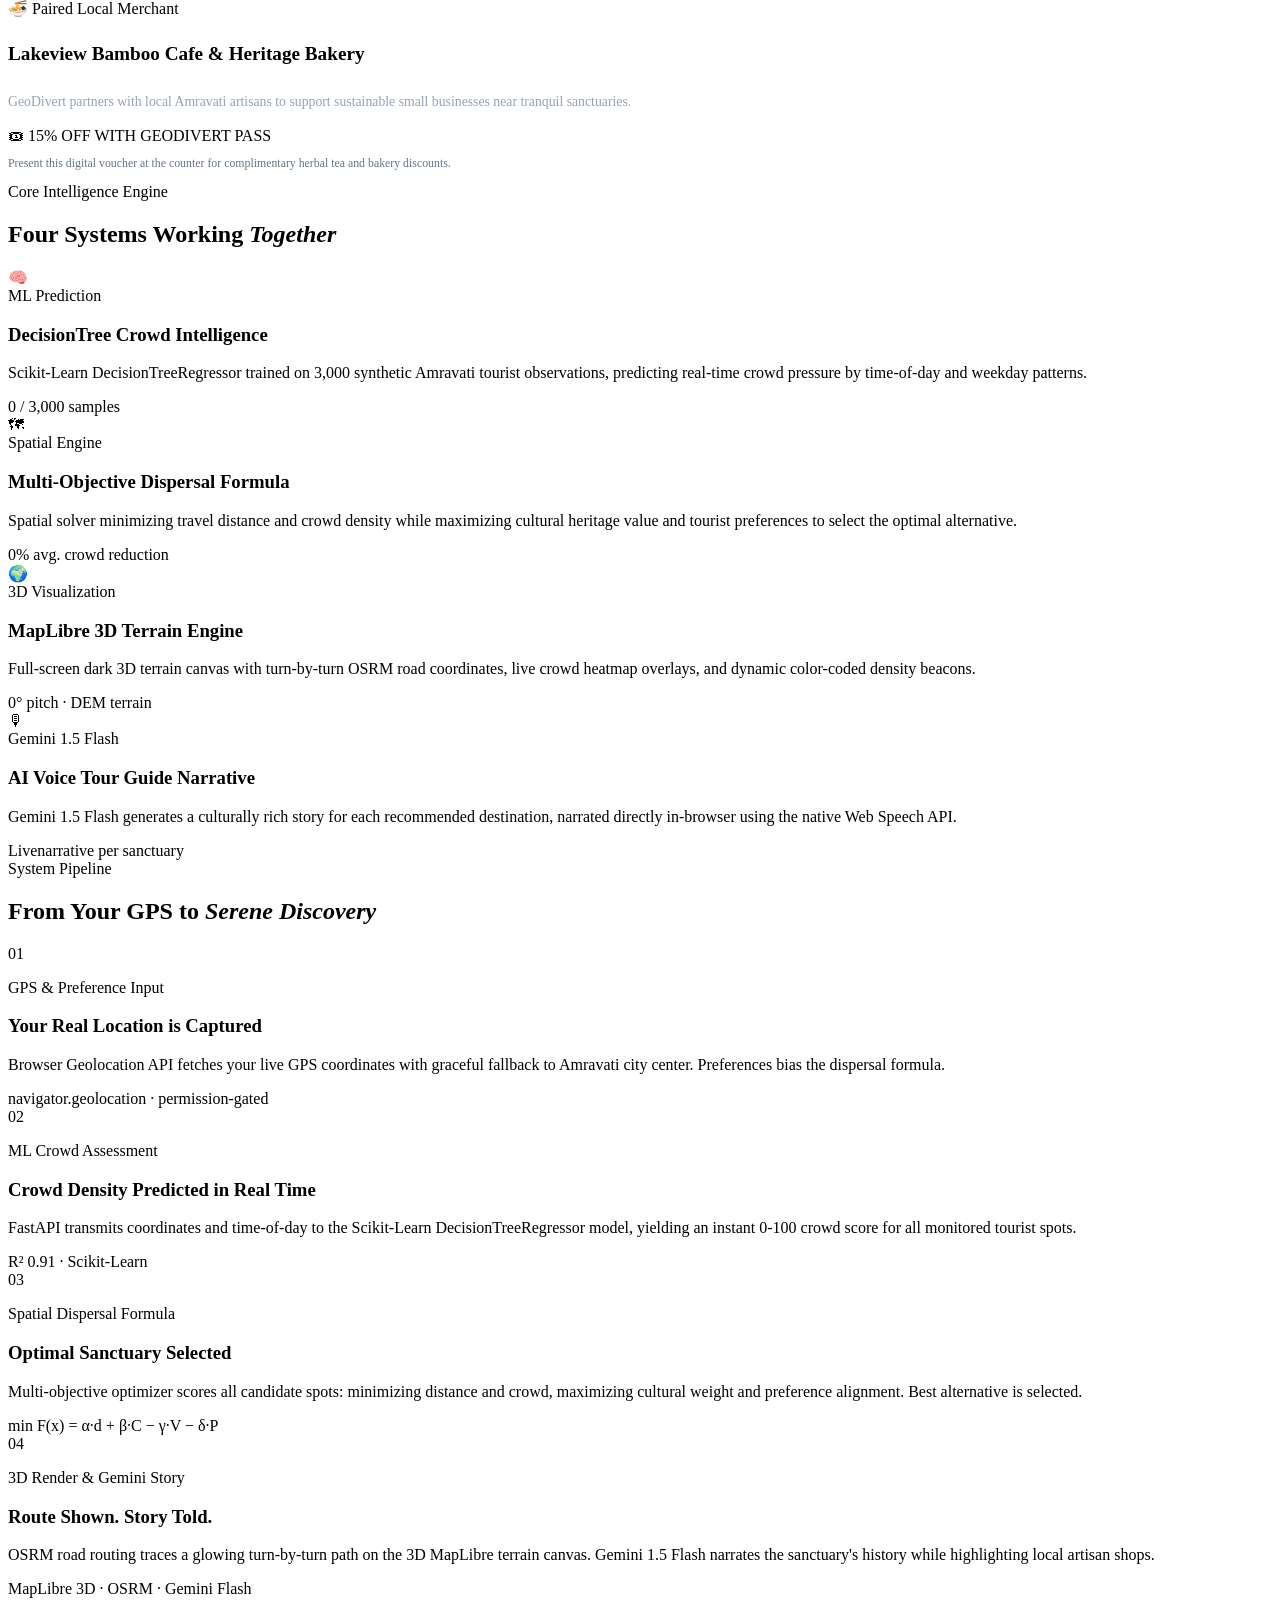
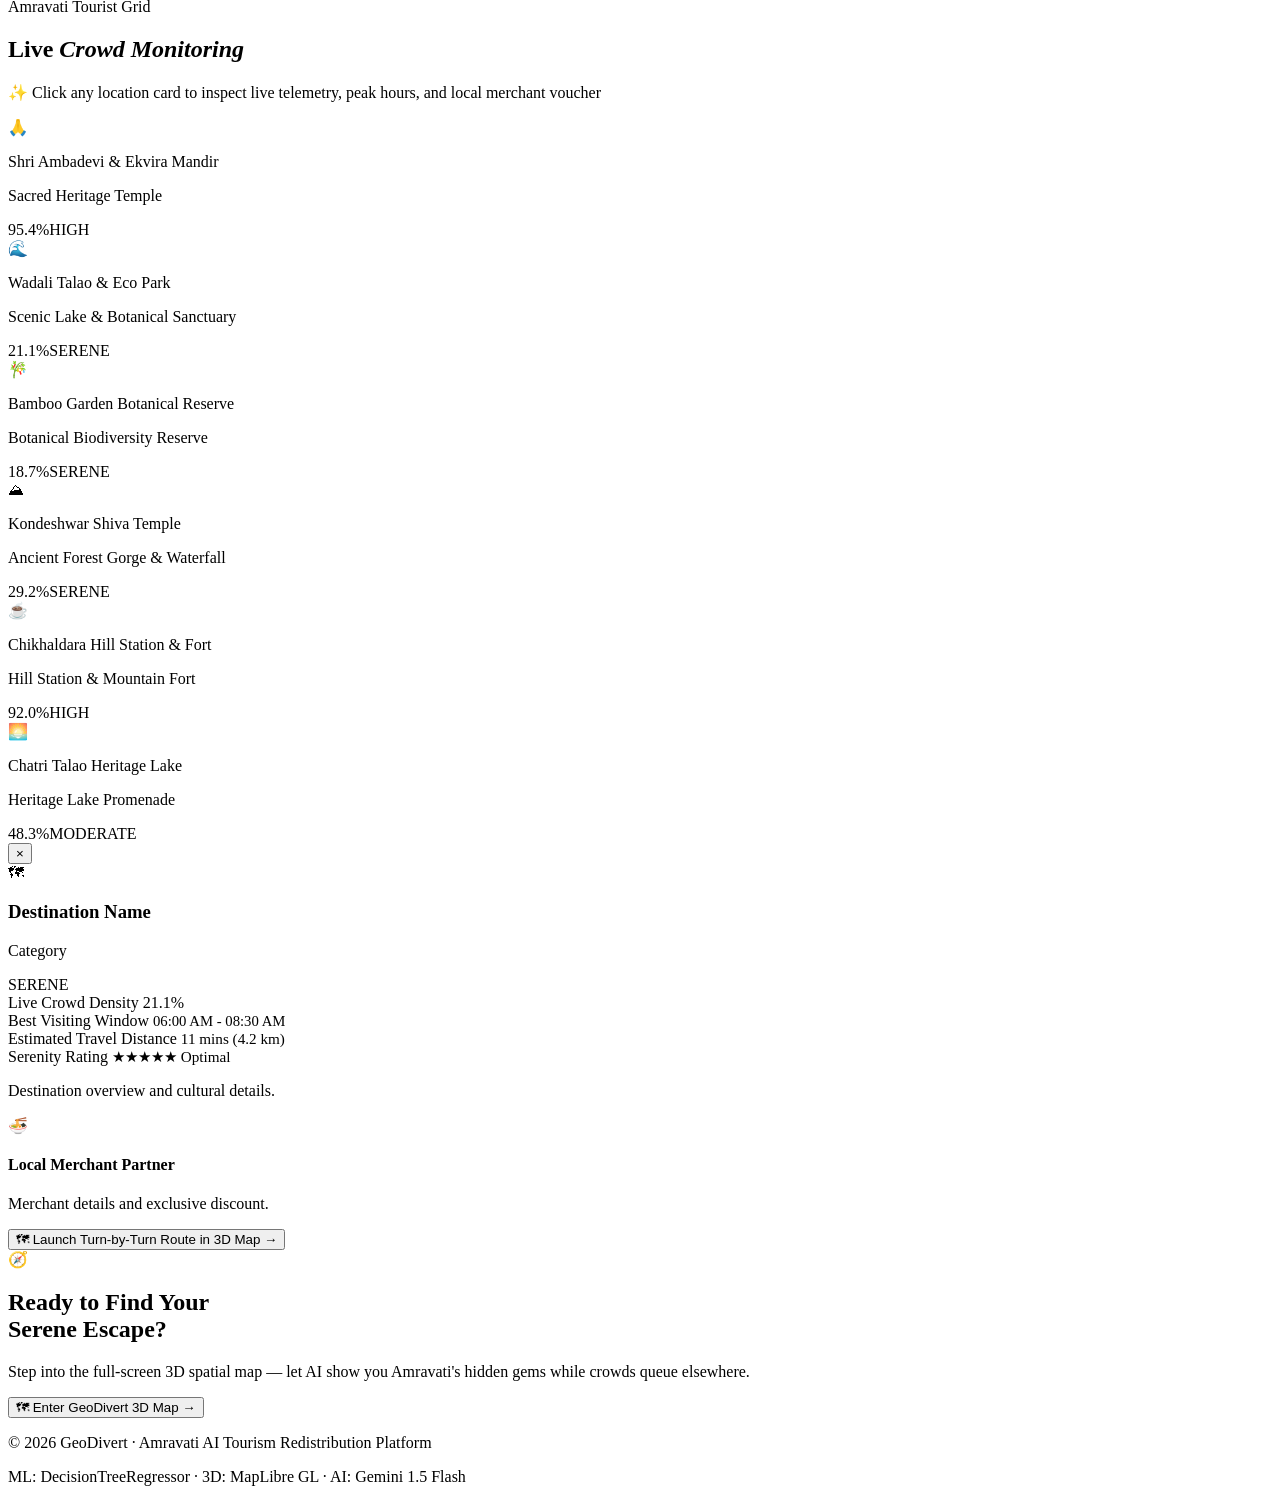
==== commit cf8aa0d1: "Fix user GPS origin vs tourist spot, resolve Gemini flash live API generation, and clean API configu" ====
--- a/frontend/landing.html
+++ b/frontend/landing.html
@@ -35,9 +35,6 @@
     <span class="nbg">Amravati AI</span>
   </a>
   <div class="nav-actions">
-    <button class="sfx-toggle" id="landing-api-key-btn" onclick="openLandingApiModal()" style="margin-right:6px;" title="Configure API Keys for GitHub / Live Services">
-      <span style="font-size:0.85rem;">🔑 API Keys</span>
-    </button>
     <button class="sfx-toggle" id="sfx-btn" onclick="toggleSfx()">
       <span class="sfx-dot"></span>
       <span id="sfx-label">SFX: ON</span>
@@ -537,100 +534,6 @@
 })();
 </script>
 
-<!-- API Configuration Modal -->
-<div class="modal-backdrop" id="landing-api-config-modal" role="dialog" aria-modal="true" style="display:none; position:fixed; inset:0; background:rgba(3,7,18,0.85); backdrop-filter:blur(16px); align-items:center; justify-content:center; z-index:99999;">
-  <div style="max-width:540px; width:90%; background:#0b1329; border:1px solid rgba(56,189,248,0.3); border-radius:20px; padding:24px; color:#fff; box-shadow:0 20px 60px rgba(0,0,0,0.85); position:relative;">
-    <div style="display:flex; justify-content:space-between; align-items:flex-start; margin-bottom:18px;">
-      <div>
-        <div style="display:flex; align-items:center; gap:8px;">
-          <span style="font-size:1.3rem;">🔑</span>
-          <h2 style="font-family:'Outfit',sans-serif; font-weight:800; font-size:1.35rem; color:#fff; margin:0;">API Key Settings</h2>
-        </div>
-        <p style="font-size:0.82rem; color:#94a3b8; margin-top:4px;">Configure your keys for Gemini 1.5/2.5, MapTiler 3D, and OpenTripMap before deploying to GitHub.</p>
-      </div>
-      <button type="button" onclick="closeLandingApiModal()" style="background:none; border:none; color:#94a3b8; font-size:1.4rem; cursor:pointer;">✕</button>
-    </div>
-
-    <div style="display:flex; flex-direction:column; gap:16px;">
-      <div style="background:rgba(255,255,255,0.03); border:1px solid rgba(255,255,255,0.08); border-radius:12px; padding:12px 14px;">
-        <div style="display:flex; justify-content:space-between; align-items:center; margin-bottom:6px;">
-          <label style="font-size:0.85rem; font-weight:700; color:#38bdf8;">Gemini 1.5 / 2.5 Flash API Key</label>
-          <span id="l-badge-gemini" style="font-size:0.7rem; padding:2px 8px; border-radius:6px; background:rgba(255,255,255,0.1); color:#94a3b8;">Default / Env</span>
-        </div>
-        <input type="password" id="l-input-gemini" placeholder="AIzaSy... (Generative AI key)" style="width:100%; background:rgba(0,0,0,0.4); border:1px solid rgba(255,255,255,0.15); border-radius:8px; padding:8px 12px; color:#fff; font-size:0.85rem;" />
-      </div>
-
-      <div style="background:rgba(255,255,255,0.03); border:1px solid rgba(255,255,255,0.08); border-radius:12px; padding:12px 14px;">
-        <div style="display:flex; justify-content:space-between; align-items:center; margin-bottom:6px;">
-          <label style="font-size:0.85rem; font-weight:700; color:#34d399;">MapTiler 3D Vector & Elevation Key</label>
-          <span id="l-badge-maptiler" style="font-size:0.7rem; padding:2px 8px; border-radius:6px; background:rgba(255,255,255,0.1); color:#94a3b8;">Default / Env</span>
-        </div>
-        <input type="password" id="l-input-maptiler" placeholder="1F9CG... (MapTiler key)" style="width:100%; background:rgba(0,0,0,0.4); border:1px solid rgba(255,255,255,0.15); border-radius:8px; padding:8px 12px; color:#fff; font-size:0.85rem;" />
-      </div>
-
-      <div style="background:rgba(255,255,255,0.03); border:1px solid rgba(255,255,255,0.08); border-radius:12px; padding:12px 14px;">
-        <div style="display:flex; justify-content:space-between; align-items:center; margin-bottom:6px;">
-          <label style="font-size:0.85rem; font-weight:700; color:#fb7185;">OpenTripMap / OpenAI Key (Optional)</label>
-          <span id="l-badge-opentripmap" style="font-size:0.7rem; padding:2px 8px; border-radius:6px; background:rgba(255,255,255,0.1); color:#94a3b8;">Default / Env</span>
-        </div>
-        <input type="password" id="l-input-opentripmap" placeholder="5ae2e... (Optional key)" style="width:100%; background:rgba(0,0,0,0.4); border:1px solid rgba(255,255,255,0.15); border-radius:8px; padding:8px 12px; color:#fff; font-size:0.85rem;" />
-      </div>
-    </div>
-
-    <div style="display:flex; justify-content:space-between; align-items:center; margin-top:20px; padding-top:14px; border-top:1px solid rgba(255,255,255,0.08);">
-      <button type="button" onclick="clearLandingApiKeys()" style="background:rgba(239,68,68,0.15); border:1px solid rgba(239,68,68,0.3); color:#fca5a5; padding:8px 14px; border-radius:10px; font-size:0.82rem; font-weight:600; cursor:pointer;">Reset to Default</button>
-      <button type="button" onclick="saveLandingApiKeys()" style="background:linear-gradient(135deg, #0284c7, #2563eb); border:none; color:#fff; padding:8px 20px; border-radius:10px; font-size:0.85rem; font-weight:700; cursor:pointer; box-shadow:0 4px 15px rgba(2,132,199,0.4);">Save API Keys</button>
-    </div>
-  </div>
-</div>
-
-<script>
-function openLandingApiModal() {
-  var modal = document.getElementById('landing-api-config-modal');
-  if (modal) modal.style.display = 'flex';
-  var g = localStorage.getItem('geodivert_gemini_key') || '';
-  var m = localStorage.getItem('geodivert_maptiler_key') || '';
-  var o = localStorage.getItem('geodivert_opentripmap_key') || '';
-  document.getElementById('l-input-gemini').value = g;
-  document.getElementById('l-input-maptiler').value = m;
-  document.getElementById('l-input-opentripmap').value = o;
-  updateLBadges(g, m, o);
-}
-function closeLandingApiModal() {
-  var modal = document.getElementById('landing-api-config-modal');
-  if (modal) modal.style.display = 'none';
-}
-function updateLBadges(g, m, o) {
-  var bg = document.getElementById('l-badge-gemini');
-  var bm = document.getElementById('l-badge-maptiler');
-  var bo = document.getElementById('l-badge-opentripmap');
-  if (bg) { bg.textContent = g ? 'Custom Active' : 'Default / Env'; bg.style.color = g ? '#34d399' : '#94a3b8'; }
-  if (bm) { bm.textContent = m ? 'Custom Active' : 'Default / Env'; bm.style.color = m ? '#34d399' : '#94a3b8'; }
-  if (bo) { bo.textContent = o ? 'Custom Active' : 'Default / Env'; bo.style.color = o ? '#34d399' : '#94a3b8'; }
-}
-function saveLandingApiKeys() {
-  var g = document.getElementById('l-input-gemini').value.trim();
-  var m = document.getElementById('l-input-maptiler').value.trim();
-  var o = document.getElementById('l-input-opentripmap').value.trim();
-  if (g) localStorage.setItem('geodivert_gemini_key', g); else localStorage.removeItem('geodivert_gemini_key');
-  if (m) localStorage.setItem('geodivert_maptiler_key', m); else localStorage.removeItem('geodivert_maptiler_key');
-  if (o) localStorage.setItem('geodivert_opentripmap_key', o); else localStorage.removeItem('geodivert_opentripmap_key');
-  updateLBadges(g, m, o);
-  closeLandingApiModal();
-  alert('🔑 API Keys saved successfully!');
-}
-function clearLandingApiKeys() {
-  localStorage.removeItem('geodivert_gemini_key');
-  localStorage.removeItem('geodivert_maptiler_key');
-  localStorage.removeItem('geodivert_opentripmap_key');
-  document.getElementById('l-input-gemini').value = '';
-  document.getElementById('l-input-maptiler').value = '';
-  document.getElementById('l-input-opentripmap').value = '';
-  updateLBadges('', '', '');
-  alert('🔄 API keys reset to environment defaults.');
-}
-</script>
-
 <!-- Scripts -->
 <script src="/js/landing-globe.js"></script>
 <script src="/js/landing-interactive.js"></script>
